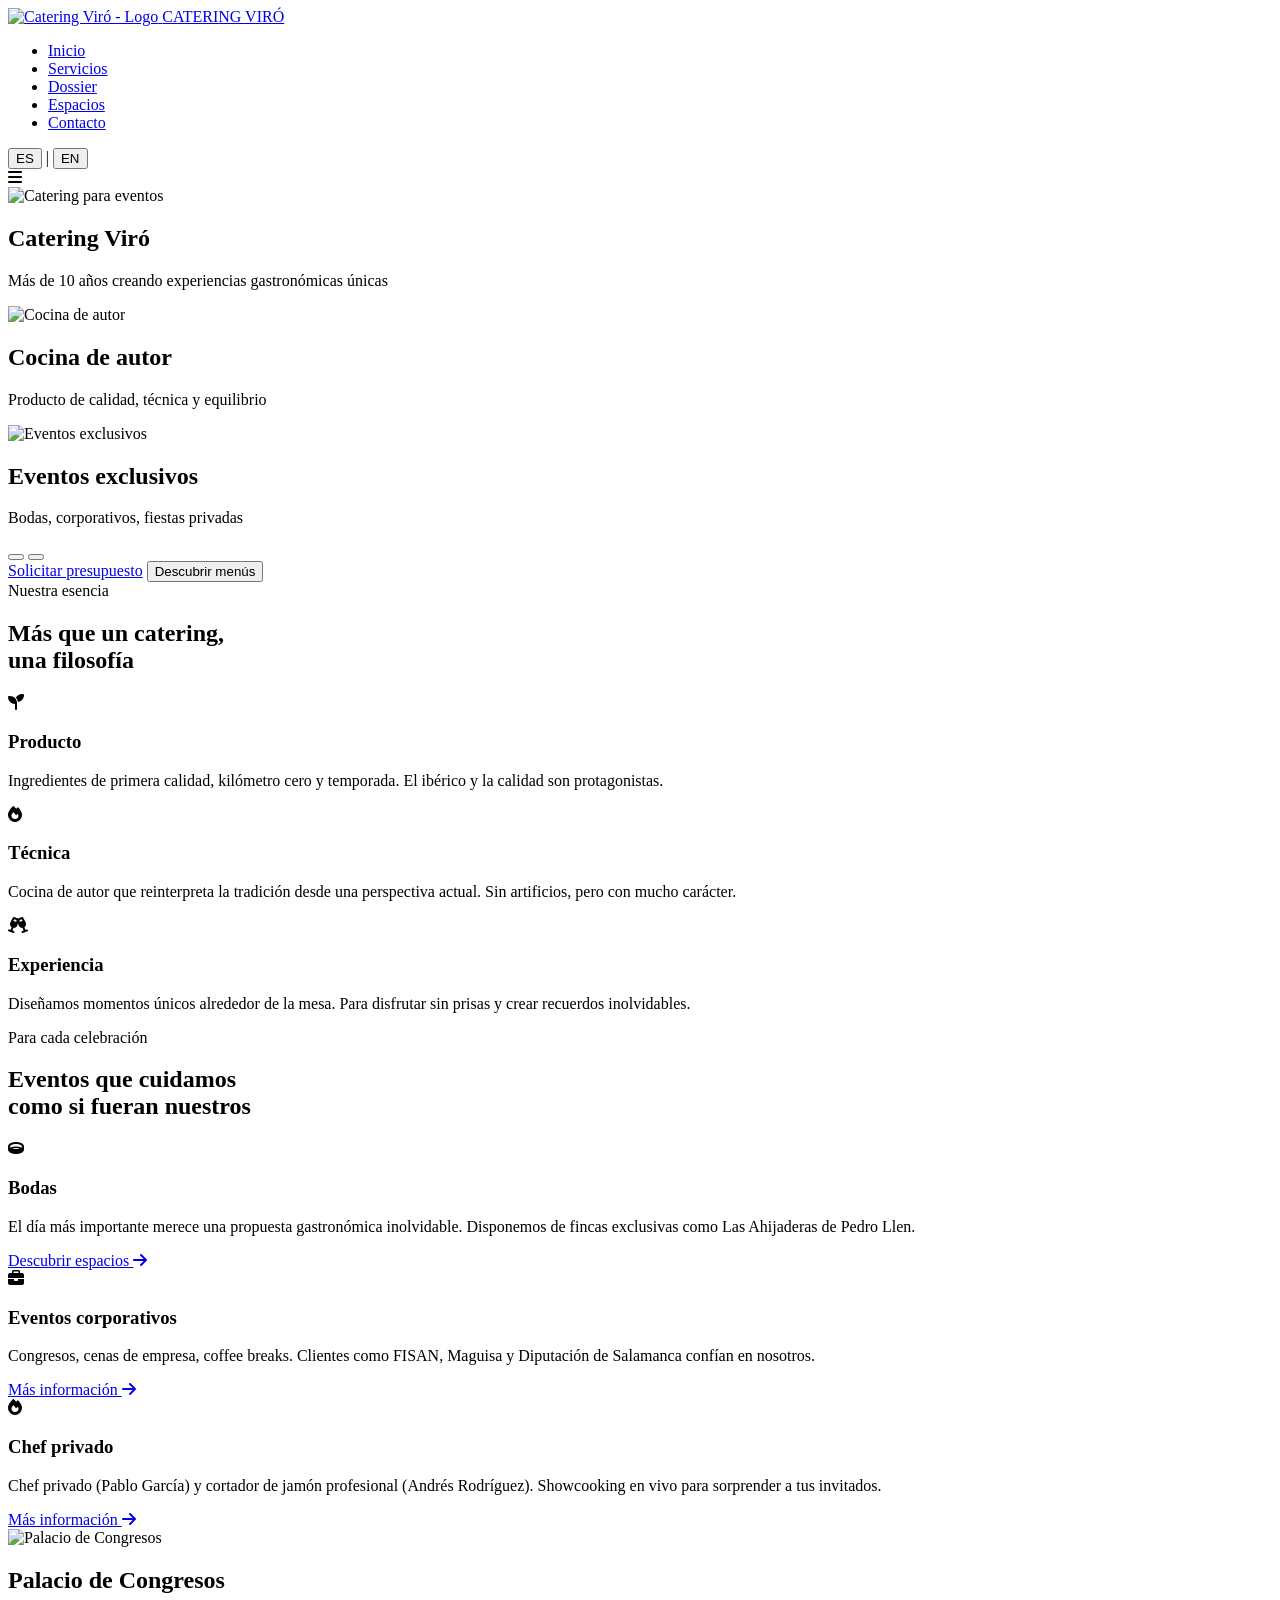
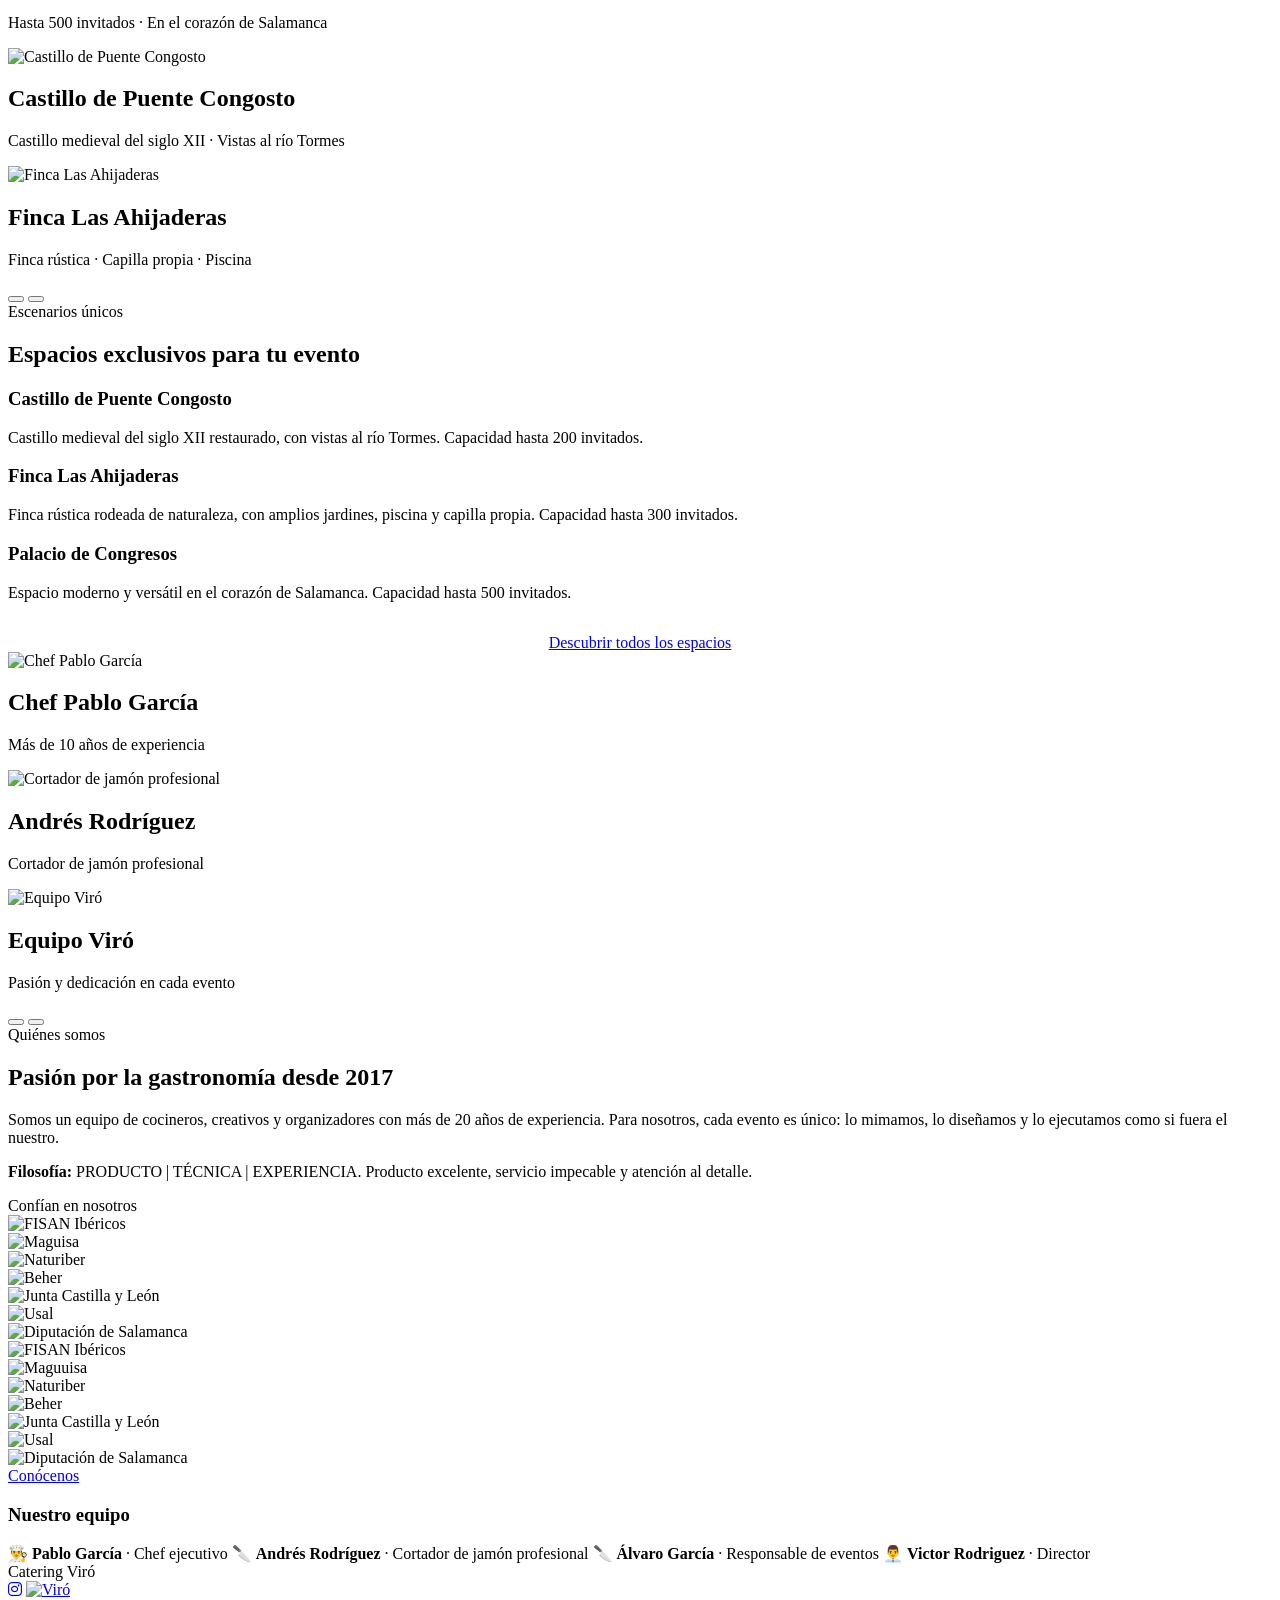
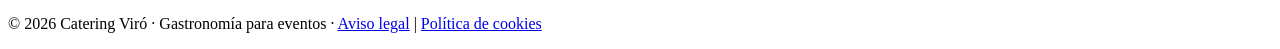
==== index.html @ c828771d "Add files via upload" ====
<!DOCTYPE html>
<html lang="es">

<head>
    <meta charset="UTF-8">
    <meta name="viewport" content="width=device-width, initial-scale=1.0, viewport-fit=cover">
    <title data-i18n="slide1_title">Catering Viró | Gastronomía para eventos exclusivos</title>
    <!-- Google Fonts -->
    <link
        href="https://fonts.googleapis.com/css2?family=Inter:opsz,wght@14..32,300;14..32,400;14..32,500;14..32,600;14..32,700&family=Playfair+Display:ital,wght@0,400;0,500;0,600;1,400&display=swap"
        rel="stylesheet">
    <!-- Font Awesome 6 -->
    <link rel="stylesheet" href="https://cdnjs.cloudflare.com/ajax/libs/font-awesome/6.5.1/css/all.min.css">
    <!-- CSS principal -->
    <link rel="stylesheet" href="css/style.css">
    <link rel="stylesheet" href="css/carrusel.css">
</head>

<body>

    <!-- ========== HEADER ========== -->
    <header>
        <div class="container">
            <nav class="navbar">
                <div class="logo">
                    <a href="index.html">
                        <img src="img/logocatering.png" alt="Catering Viró - Logo">
                        <span class="logo-texto">CATERING VIRÓ</span>
                    </a>
                </div>
                <ul class="nav-links">
                    <li><a href="index.html" data-i18n="nav_inicio">Inicio</a></li>
                    <li><a href="servicios.html" data-i18n="nav_servicios">Servicios</a></li>
                    <li><a href="menu.html" data-i18n="nav_menus">Dossier</a></li>
                    <li><a href="espacios.html" data-i18n="nav_espacios">Espacios</a></li>
                    <li><a href="contacto.html" data-i18n="nav_contacto">Contacto</a></li>
                </ul>
                <div class="language-selector">
                    <button class="lang-btn" data-lang="es">ES</button>
                    <span class="lang-separator">|</span>
                    <button class="lang-btn" data-lang="en">EN</button>
                </div>
                <div class="menu-toggle">
                    <i class="fas fa-bars"></i>
                </div>
            </nav>
        </div>
    </header>

    <!-- ========== CARRUSEL 1: BIENVENIDA / HERO ========== -->
    <section class="hero-carrusel">
        <div class="slider-container">
            <div class="slide active">
                <img src="img/foto_manga_viro.png" alt="Catering para eventos">
                <div class="slide-content">
                    <h2 data-i18n="slide1_title">Catering Viró</h2>
                    <p data-i18n="slide1_desc">Más de 10 años creando experiencias gastronómicas únicas</p>
                </div>
            </div>
            <div class="slide">
                <img src="img/foto_catering8.png" alt="Cocina de autor">
                <div class="slide-content">
                    <h2 data-i18n="slide2_title">Cocina de autor</h2>
                    <p data-i18n="slide2_desc">Producto de calidad, técnica y equilibrio</p>
                </div>
            </div>
            <div class="slide">
                <img src="img/foto_evento22.png" alt="Eventos exclusivos">
                <div class="slide-content">
                    <h2 data-i18n="slide3_title">Eventos exclusivos</h2>
                    <p data-i18n="slide3_desc">Bodas, corporativos, fiestas privadas</p>
                </div>
            </div>
            <button class="slider-btn prev" aria-label="Anterior"></button>
            <button class="slider-btn next" aria-label="Siguiente"></button>
            <div class="slider-dots">
                <span class="dot active"></span>
                <span class="dot"></span>
                <span class="dot"></span>
            </div>
        </div>
    </section>

    <!-- Botones de acción -->
    <div class="hero-buttons-container">
        <div class="container">
            <div class="hero-buttons">
                <a href="contacto.html" class="btn" data-i18n="btn_presupuesto">Solicitar presupuesto</a>
                <button onclick="window.location.href='https://virogastrobar.tucartadigital.com/';"
                    class="btn btn-outline" style="cursor: pointer;" data-i18n="btn_menu">Descubrir menús</button>
            </div>
        </div>
    </div>

    <!-- ========== PROPUESTA DE VALOR ========== -->
    <section class="valores">
        <div class="container">
            <div class="section-subtitle" data-i18n="section_subtitle_esencia">Nuestra esencia</div>
            <h2 data-i18n="filosofia_title">Más que un catering,<br>una filosofía</h2>
            <div class="valores-grid">
                <div class="valor-item">
                    <i class="fas fa-seedling"></i>
                    <h3 data-i18n="valor_producto">Producto</h3>
                    <p data-i18n="valor_producto_desc">Ingredientes de primera calidad, kilómetro cero y temporada. El
                        ibérico y la calidad son protagonistas.</p>
                </div>
                <div class="valor-item">
                    <i class="fas fa-fire"></i>
                    <h3 data-i18n="valor_tecnica">Técnica</h3>
                    <p data-i18n="valor_tecnica_desc">Cocina de autor que reinterpreta la tradición desde una
                        perspectiva actual. Sin artificios, pero con mucho carácter.</p>
                </div>
                <div class="valor-item">
                    <i class="fas fa-glass-cheers"></i>
                    <h3 data-i18n="valor_experiencia">Experiencia</h3>
                    <p data-i18n="valor_experiencia_desc">Diseñamos momentos únicos alrededor de la mesa. Para disfrutar
                        sin prisas y crear recuerdos inolvidables.</p>
                </div>
            </div>
        </div>
    </section>

    <!-- ========== TIPOS DE EVENTOS / SERVICIOS ========== -->
    <section id="servicios" class="eventos">
        <div class="container">
            <div class="section-subtitle" data-i18n="section_subtitle_eventos">Para cada celebración</div>
            <h2 data-i18n="eventos_title">Eventos que cuidamos<br>como si fueran nuestros</h2>
            <div class="eventos-grid">
                <div class="evento-card">
                    <i class="fas fa-ring"></i>
                    <h3 data-i18n="evento_bodas">Bodas</h3>
                    <p data-i18n="evento_bodas_desc">El día más importante merece una propuesta gastronómica
                        inolvidable. Disponemos de fincas exclusivas como Las Ahijaderas de Pedro Llen.</p>
                    <a href="espacios.html" class="card-link" data-i18n="evento_bodas_link">Descubrir espacios <i
                            class="fas fa-arrow-right"></i></a>
                </div>
                <div class="evento-card">
                    <i class="fas fa-briefcase"></i>
                    <h3 data-i18n="evento_corporativo">Eventos corporativos</h3>
                    <p data-i18n="evento_corporativo_desc">Congresos, cenas de empresa, coffee breaks. Clientes como
                        FISAN, Maguisa y Diputación de Salamanca confían en nosotros.</p>
                    <a href="servicios.html" class="card-link" data-i18n="evento_corporativo_link">Más información <i
                            class="fas fa-arrow-right"></i></a>
                </div>
                <div class="evento-card">
                    <i class="fas fa-fire"></i>
                    <h3 data-i18n="evento_chef">Chef privado</h3>
                    <p data-i18n="evento_chef_desc">Chef privado (Pablo García) y cortador de jamón profesional (Andrés
                        Rodríguez). Showcooking en vivo para sorprender a tus invitados.</p>
                    <a href="servicios.html" class="card-link" data-i18n="evento_chef_link">Más información <i
                            class="fas fa-arrow-right"></i></a>
                </div>
            </div>
        </div>
    </section>

    <!-- ========== CARRUSEL 3: ESPACIOS EXCLUSIVOS ========== -->
    <section class="hero-carrusel">
        <div class="slider-container">
            <div class="slide active">
                <img src="img/palacio_de_congresos.png" alt="Palacio de Congresos">
                <div class="slide-content">
                    <h2 data-i18n="espacio_palacio_card">Palacio de Congresos</h2>
                    <p data-i18n="espacio_palacio_card_desc">Hasta 500 invitados · En el corazón de Salamanca</p>
                </div>
            </div>
            <div class="slide">
                <img src="img/Puente-Congosto-18.png" alt="Castillo de Puente Congosto">
                <div class="slide-content">
                    <h2 data-i18n="espacio_castillo_card">Castillo de Puente Congosto</h2>
                    <p data-i18n="espacio_castillo_card_desc">Castillo medieval del siglo XII · Vistas al río Tormes</p>
                </div>
            </div>
            <div class="slide">
                <img src="img/vista-de-la-finca-las-ahijaderas.png" alt="Finca Las Ahijaderas">
                <div class="slide-content">
                    <h2 data-i18n="espacio_finca_card">Finca Las Ahijaderas</h2>
                    <p data-i18n="espacio_finca_card_desc">Finca rústica · Capilla propia · Piscina</p>
                </div>
            </div>
            <button class="slider-btn prev" aria-label="Anterior"></button>
            <button class="slider-btn next" aria-label="Siguiente"></button>
            <div class="slider-dots">
                <span class="dot active"></span>
                <span class="dot"></span>
                <span class="dot"></span>
            </div>
        </div>
    </section>

    <!-- ========== ESPACIOS ========== -->
    <section id="espacios" class="espacios">
        <div class="container">
            <div class="section-subtitle" data-i18n="espacios_subtitle">Escenarios únicos</div>
            <h2 data-i18n="espacios_title">Espacios exclusivos para tu evento</h2>
            <div class="espacios-grid">
                <div class="espacio-item">
                    <div class="espacio-placeholder"></div>
                    <h3 data-i18n="espacio_castillo_card">Castillo de Puente Congosto</h3>
                    <p data-i18n="espacio_castillo_card_desc">Castillo medieval del siglo XII restaurado, con vistas al
                        río Tormes. Capacidad hasta 200 invitados.</p>
                </div>
                <div class="espacio-item">
                    <div class="espacio-placeholder"></div>
                    <h3 data-i18n="espacio_finca_card">Finca Las Ahijaderas</h3>
                    <p data-i18n="espacio_finca_card_desc">Finca rústica rodeada de naturaleza, con amplios jardines,
                        piscina y capilla propia. Capacidad hasta 300 invitados.</p>
                </div>
                <div class="espacio-item">
                    <div class="espacio-placeholder"></div>
                    <h3 data-i18n="espacio_palacio_card">Palacio de Congresos</h3>
                    <p data-i18n="espacio_palacio_card_desc">Espacio moderno y versátil en el corazón de Salamanca.
                        Capacidad hasta 500 invitados.</p>
                </div>
            </div>
            <div style="text-align: center; margin-top: 2rem;">
                <a href="espacios.html" class="btn" data-i18n="btn_descubrir_espacios">Descubrir todos los espacios</a>
            </div>
        </div>
    </section>

    <!-- ========== CARRUSEL 4: EQUIPO Y SERVICIOS ========== -->
    <section class="hero-carrusel">
        <div class="slider-container">
            <div class="slide active">
                <img src="img/foto_catering16.png" alt="Chef Pablo García">
                <div class="slide-content">
                    <h2 data-i18n="equipo_chef">Chef Pablo García</h2>
                    <p data-i18n="equipo_chef_desc">Más de 10 años de experiencia</p>
                </div>
            </div>
            <div class="slide">
                <img src="img/foto_todo_personal.png" alt="Cortador de jamón profesional">
                <div class="slide-content">
                    <h2 data-i18n="equipo_andres">Andrés Rodríguez</h2>
                    <p data-i18n="equipo_andres_desc">Cortador de jamón profesional</p>
                </div>
            </div>
            <div class="slide">
                <img src="img/foto_personal18.png" alt="Equipo Viró">
                <div class="slide-content">
                    <h2 data-i18n="equipo_viro">Equipo Viró</h2>
                    <p data-i18n="equipo_viro_desc">Pasión y dedicación en cada evento</p>
                </div>
            </div>
            <button class="slider-btn prev" aria-label="Anterior"></button>
            <button class="slider-btn next" aria-label="Siguiente"></button>
            <div class="slider-dots">
                <span class="dot active"></span>
                <span class="dot"></span>
                <span class="dot"></span>
            </div>
        </div>
    </section>

    <!-- ========== SOBRE NOSOTROS ========== -->
    <section id="nosotros" class="nosotros">
        <div class="container">
            <div class="nosotros-grid">
                <div class="nosotros-texto">
                    <div class="section-subtitle" data-i18n="nosotros_subtitle">Quiénes somos</div>
                    <h2 data-i18n="nosotros_title">Pasión por la gastronomía desde 2017</h2>
                    <p data-i18n="nosotros_texto">Somos un equipo de cocineros, creativos y organizadores con más de 20
                        años de experiencia. Para nosotros, cada evento es único: lo mimamos, lo diseñamos y lo
                        ejecutamos como si fuera el nuestro.</p>
                    <p data-i18n="nosotros_filosofia"><strong>Filosofía:</strong> PRODUCTO | TÉCNICA | EXPERIENCIA.
                        Producto excelente, servicio impecable y atención al detalle.</p>
                    <!-- ========== BANNER DE CLIENTES (LOGO MÓVIL) ========== -->
                    <div class="clientes-banner">
                        <div class="container">
                            <div class="section-subtitle" data-i18n="clientes_banner_title">Confían en nosotros</div>
                            <div class="logo-slider">
                                <div class="logo-track">
                                    <div class="logo-item">
                                        <img src="img/fisan.png" alt="FISAN Ibéricos">
                                    </div>
                                    <div class="logo-item">
                                        <img src="img/descarga.png" alt="Maguisa">
                                    </div>
                                    <div class="logo-item">
                                        <img src="img/naturiber.png" alt="Naturiber">
                                    </div>
                                    <div class="logo-item">
                                        <img src="img/beher.png" alt="Beher">
                                    </div>
                                    <div class="logo-item">
                                        <img src="img/junta_castilla_leon.png" alt="Junta Castilla y León">
                                    </div>
                                    <div class="logo-item">
                                        <img src="img/usal.png" alt="Usal">
                                    </div>
                                    <div class="logo-item">
                                        <img src="img/diputacion.png" alt="Diputación de Salamanca">
                                    </div>
                                    <!-- Duplicamos los logos para efecto infinito -->
                                    <div class="logo-item">
                                        <img src="img/fisan.png" alt="FISAN Ibéricos">
                                    </div>
                                    <div class="logo-item">
                                        <img src="img/descarga.png" alt="Maguuisa">
                                    </div>
                                    <div class="logo-item">
                                        <img src="img/naturiber.png" alt="Naturiber">
                                    </div>
                                    <div class="logo-item">
                                        <img src="img/beher.png" alt="Beher">
                                    </div>
                                    <div class="logo-item">
                                        <img src="img/junta_castilla_leon.png" alt="Junta Castilla y León">
                                    </div>
                                    <div class="logo-item">
                                        <img src="img/usal.png" alt="Usal">
                                    </div>
                                    <div class="logo-item">
                                        <img src="img/diputacion.png" alt="Diputación de Salamanca">
                                    </div>
                                </div>
                            </div>
                        </div>
                    </div>
                    <a href="contacto.html" class="btn" data-i18n="btn_conocenos">Conócenos</a>
                </div>
                <div class="nosotros-equipo">
                    <h3 data-i18n="equipo_titulo">Nuestro equipo</h3>
                    <div class="equipo-mini">
                        <span data-i18n="equipo_pablo">👨‍🍳 <strong>Pablo García</strong> · Chef ejecutivo</span>
                        <span data-i18n="equipo_andres_nombre">🔪 <strong>Andrés Rodríguez</strong> · Cortador de jamón
                            profesional</span>
                        <span data-i18n="equipo_alvaro">🔪 <strong>Álvaro García</strong> · Responsable de
                            eventos</span>
                        <span data-i18n="equipo_victor">👨‍💼 <strong>Victor Rodriguez</strong> · Director</span>
                    </div>
                </div>
            </div>
        </div>
    </section>

    <!-- ========== FOOTER ========== -->
    <footer>
        <div class="container">
            <div class="footer-content">
                <div class="footer-logo">Catering Viró</div>
                <div class="footer-social">
                    <a href="https://www.instagram.com/virogastrobar/" target="_blank" rel="noopener noreferrer"><i
                            class="fab fa-instagram"></i></a>
                    <a href="https://virogastrobar.com/" target="_blank" rel="noopener noreferrer">
                        <img src="img/logocatering.png" alt="Viró" class="social-svg">
                    </a>
                </div>
                <p class="footer-copy">© 2026 Catering Viró · <span data-i18n="footer_copy">Gastronomía para
                        eventos</span> · <a href="aviso-legal.html" data-i18n="aviso_legal">Aviso legal</a> | <a
                        href="cookies.html" data-i18n="cookies">Política de cookies</a></p>
            </div>
        </div>
    </footer>

    <!-- JavaScript -->
    <script>
        const menuToggle = document.querySelector('.menu-toggle');
        const navLinks = document.querySelector('.nav-links');
        if (menuToggle) {
            menuToggle.addEventListener('click', () => {
                navLinks.classList.toggle('active');
            });
        }
    </script>
    <script src="js/carrusel.js"></script>
    <script src="js/cookies.js"></script>
    <script src="js/translations.js"></script>
</body>
<!-- BANNER DE COOKIES -->
<div id="cookieBanner" class="cookie-banner" style="display: none;">
    <div class="cookie-banner-content">
        <p><span data-i18n="cookie_banner_text">🍪 Usamos cookies propias y de terceros para mejorar tu experiencia.
                Puedes aceptar, rechazar o configurar tu preferencia.</span>
            <a href="cookies.html" data-i18n="cookie_mas_info">Más información</a>.
        </p>
        <div class="cookie-buttons">
            <button id="acceptCookiesBtn" class="btn-cookie accept" data-i18n="cookie_aceptar">Aceptar todas</button>
            <button id="rejectCookiesBtn" class="btn-cookie reject" data-i18n="cookie_rechazar">Rechazar</button>
            <button id="configCookiesBtn" class="btn-cookie config" data-i18n="cookie_configurar">Configurar</button>
        </div>
    </div>
</div>

<!-- PANEL DE CONFIGURACIÓN (Inicialmente oculto) -->
<div id="cookieSettings" class="cookie-settings" style="display: none;">
    <div class="cookie-settings-content">
        <h3 data-i18n="cookie_settings_title">Configuración de Cookies</h3>
        <p data-i18n="cookie_settings_text">Puedes activar o desactivar las categorías de cookies según tu preferencia.
        </p>

        <div class="cookie-category">
            <label>
                <input type="checkbox" id="necessaryCookies" disabled checked>
                <strong data-i18n="cookie_necessary">Cookies Necesarias</strong> (Siempre activas)
            </label>
            <p data-i18n="cookie_necessary_desc">Necesarias para el funcionamiento básico de la web.</p>
        </div>

        <div class="cookie-category">
            <label>
                <input type="checkbox" id="functionalCookies">
                <strong data-i18n="cookie_functional">Cookies Funcionales</strong>
            </label>
            <p data-i18n="cookie_functional_desc">Permiten recordar tus preferencias para una mejor experiencia (idioma,
                región).</p>
        </div>

        <div class="cookie-category">
            <label>
                <input type="checkbox" id="analyticsCookies">
                <strong data-i18n="cookie_analytics">Cookies de Análisis</strong>
            </label>
            <p data-i18n="cookie_analytics_desc">Nos ayudan a medir y mejorar el rendimiento de nuestra web (Google
                Analytics).</p>
        </div>

        <div class="cookie-buttons">
            <button id="savePreferencesBtn" class="btn-cookie accept" data-i18n="cookie_guardar">Guardar
                preferencias</button>
            <button id="closeSettingsBtn" class="btn-cookie reject" data-i18n="cookie_cerrar">Cerrar</button>
        </div>
    </div>
</div>

</html>
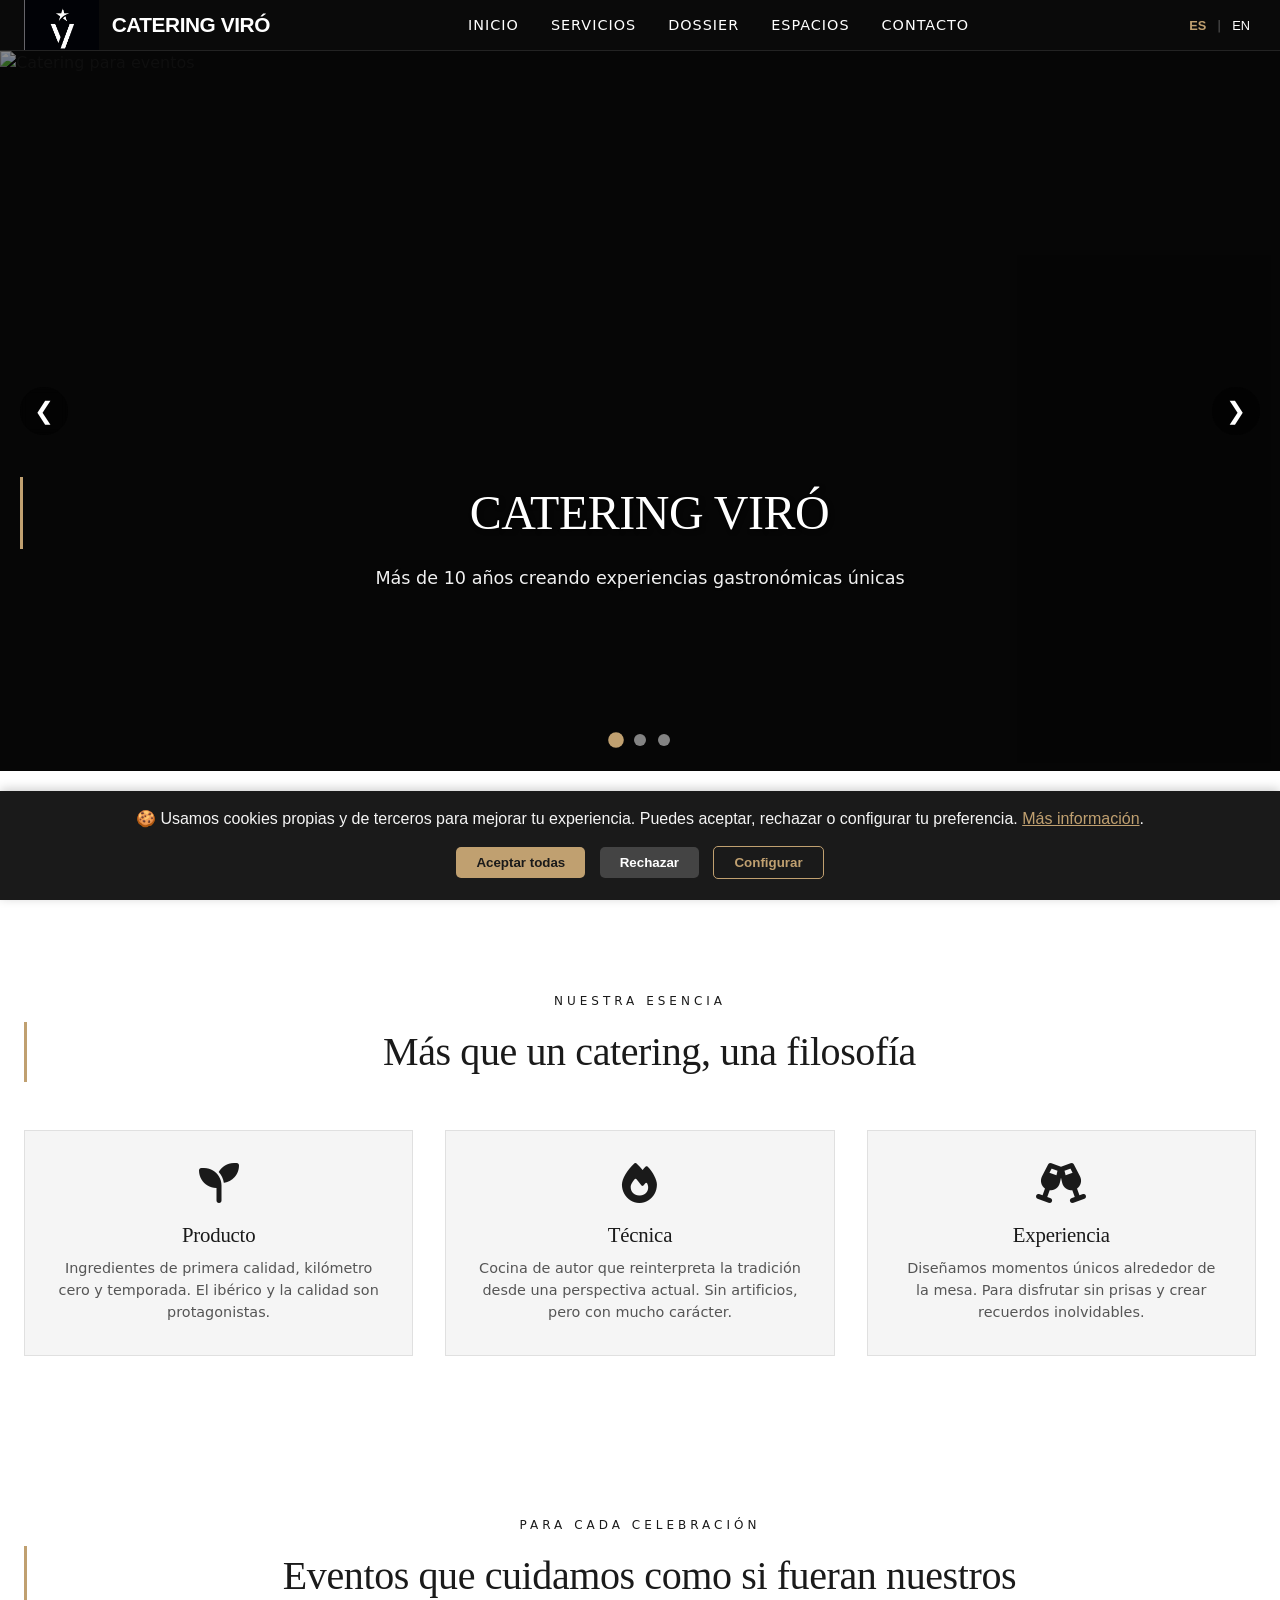
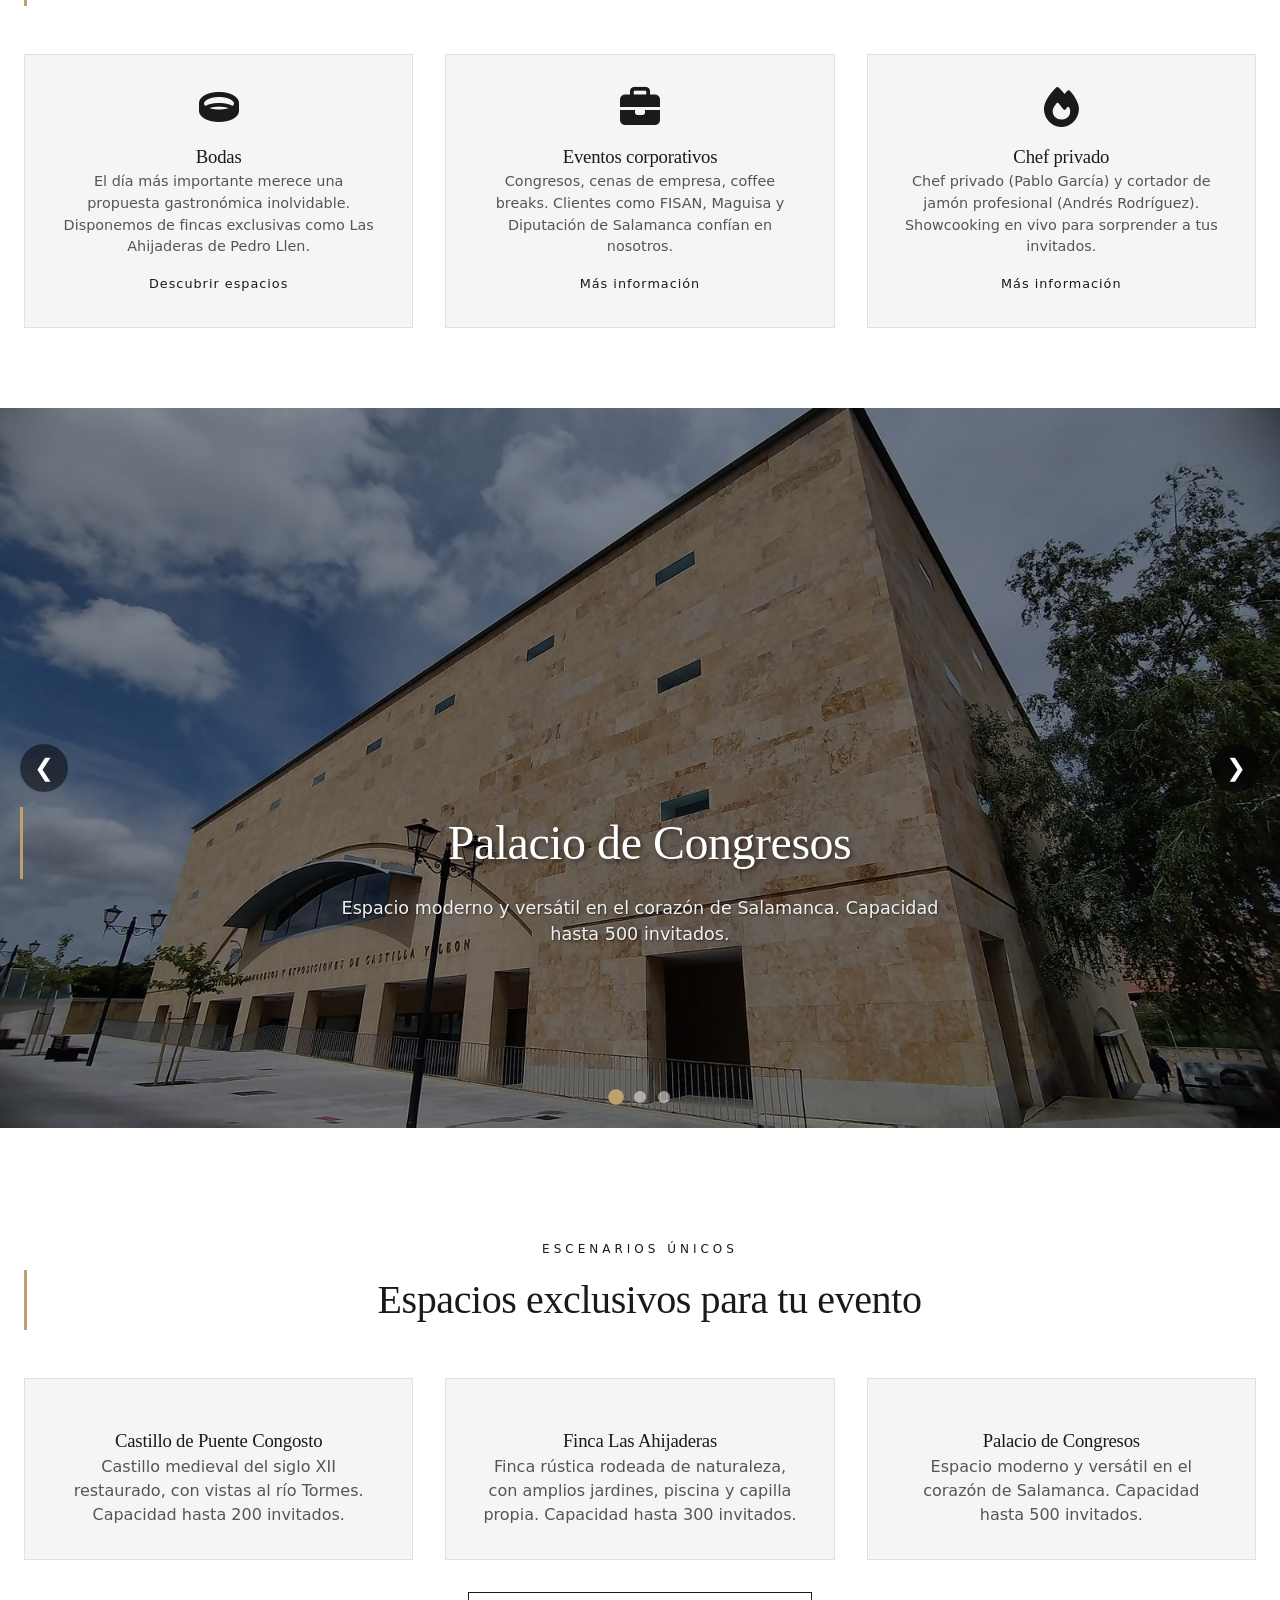
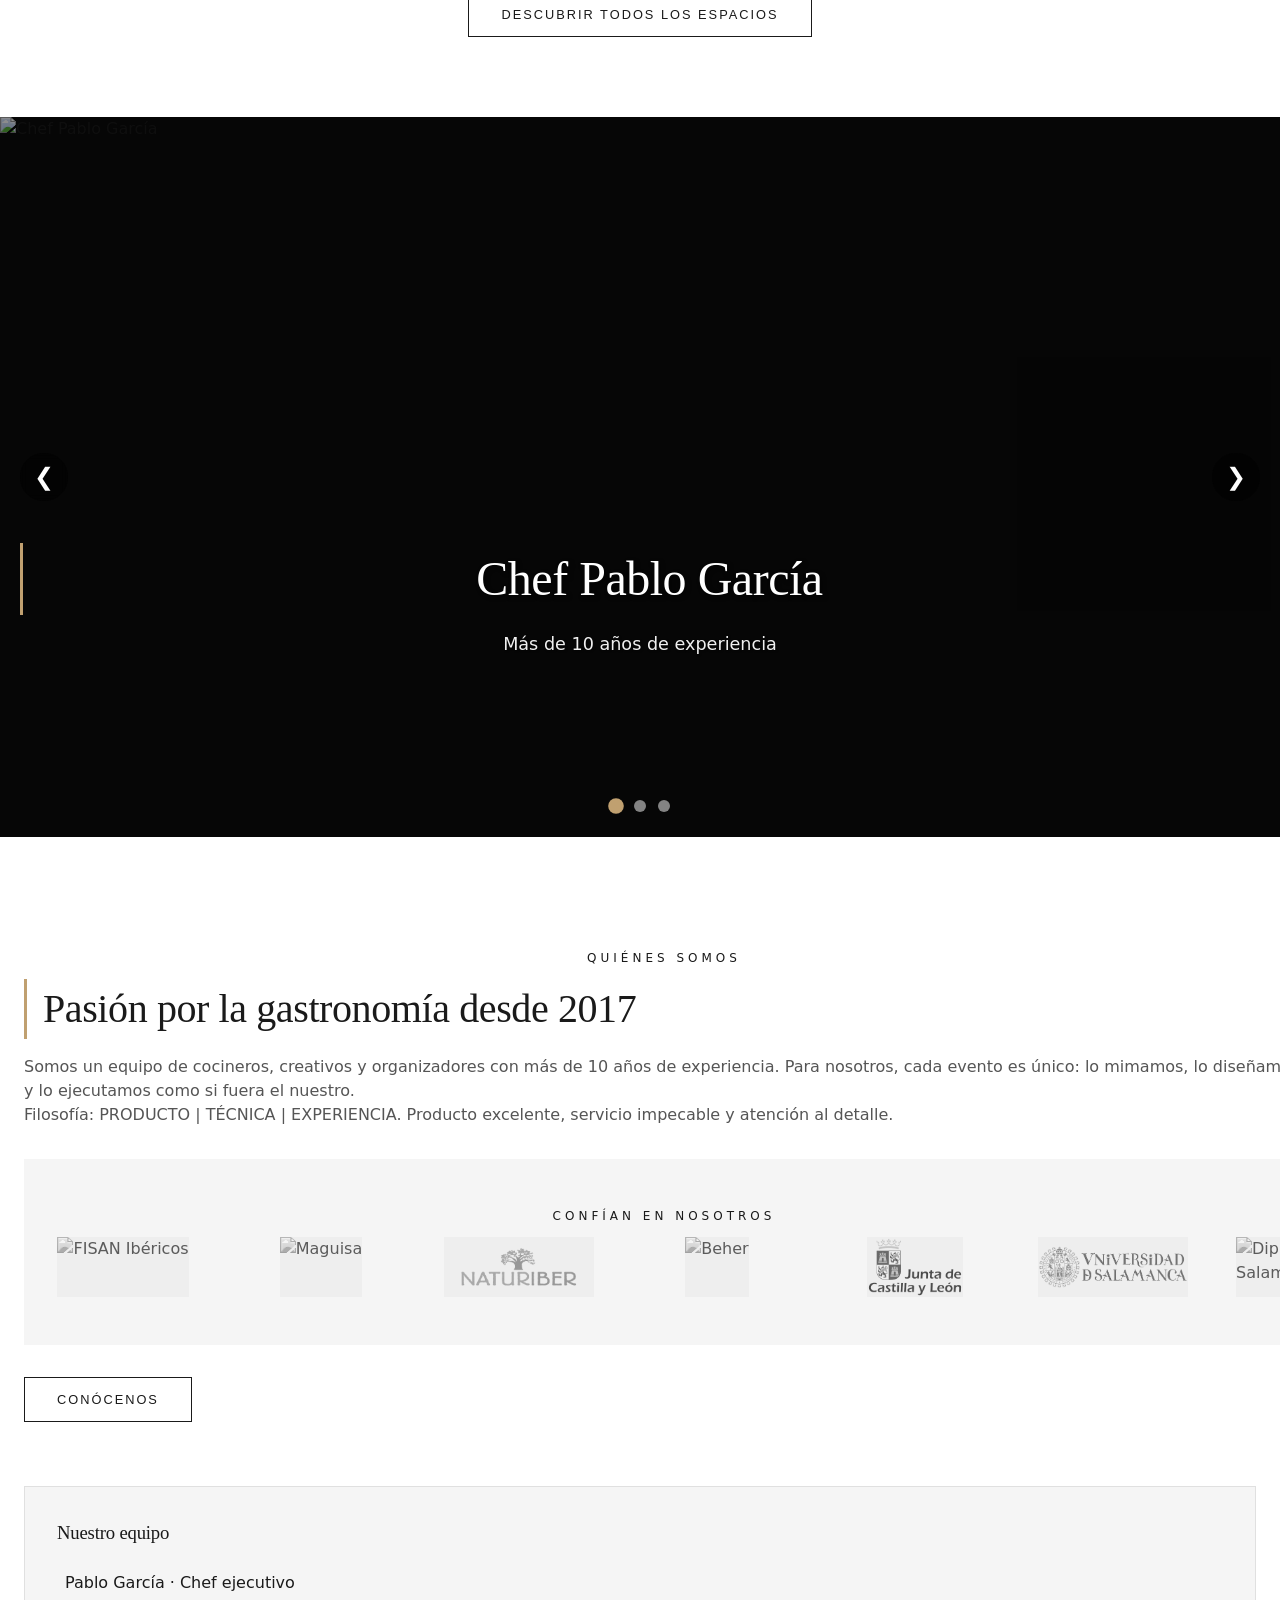
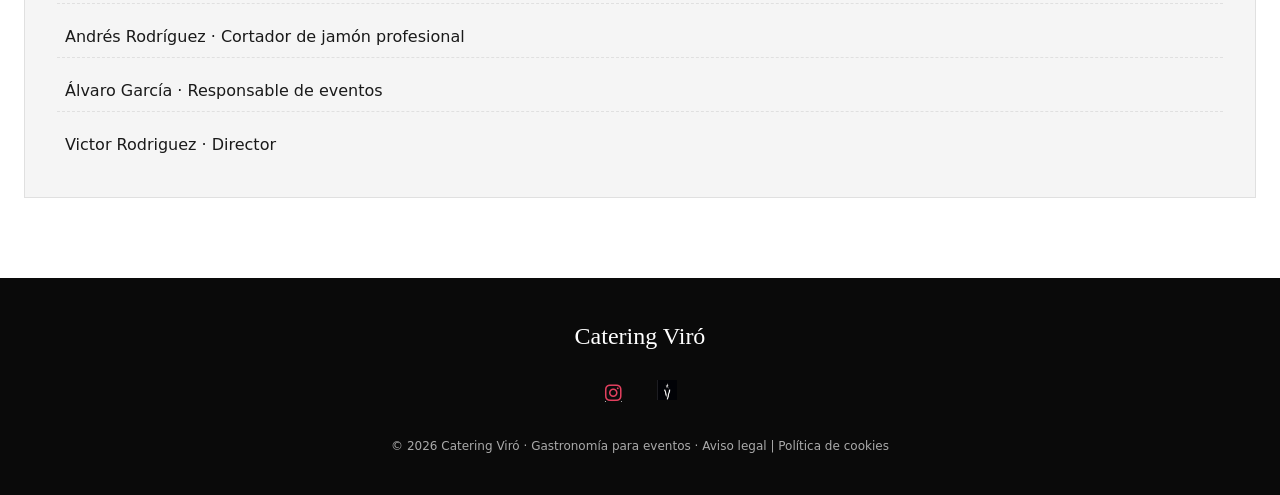
==== commit a811bf52: "Add files via upload" ====
--- a/index.html
+++ b/index.html
@@ -24,7 +24,7 @@
             <nav class="navbar">
                 <div class="logo">
                     <a href="index.html">
-                        <img src="img/logocatering.png" alt="Catering Viró - Logo">
+                        <img src="logocatering.png" alt="Catering Viró - Logo">
                         <span class="logo-texto">CATERING VIRÓ</span>
                     </a>
                 </div>
@@ -51,21 +51,21 @@
     <section class="hero-carrusel">
         <div class="slider-container">
             <div class="slide active">
-                <img src="img/foto_manga_viro.png" alt="Catering para eventos">
+                <img src="foto_manga_viro.png" alt="Catering para eventos">
                 <div class="slide-content">
                     <h2 data-i18n="slide1_title">Catering Viró</h2>
                     <p data-i18n="slide1_desc">Más de 10 años creando experiencias gastronómicas únicas</p>
                 </div>
             </div>
             <div class="slide">
-                <img src="img/foto_catering8.png" alt="Cocina de autor">
+                <img src="foto_catering8.png" alt="Cocina de autor">
                 <div class="slide-content">
                     <h2 data-i18n="slide2_title">Cocina de autor</h2>
                     <p data-i18n="slide2_desc">Producto de calidad, técnica y equilibrio</p>
                 </div>
             </div>
             <div class="slide">
-                <img src="img/foto_evento22.png" alt="Eventos exclusivos">
+                <img src="foto_evento22.png" alt="Eventos exclusivos">
                 <div class="slide-content">
                     <h2 data-i18n="slide3_title">Eventos exclusivos</h2>
                     <p data-i18n="slide3_desc">Bodas, corporativos, fiestas privadas</p>
@@ -158,21 +158,21 @@
     <section class="hero-carrusel">
         <div class="slider-container">
             <div class="slide active">
-                <img src="img/palacio_de_congresos.png" alt="Palacio de Congresos">
+                <img src="palacio_de_congresos.png" alt="Palacio de Congresos">
                 <div class="slide-content">
                     <h2 data-i18n="espacio_palacio_card">Palacio de Congresos</h2>
                     <p data-i18n="espacio_palacio_card_desc">Hasta 500 invitados · En el corazón de Salamanca</p>
                 </div>
             </div>
             <div class="slide">
-                <img src="img/Puente-Congosto-18.png" alt="Castillo de Puente Congosto">
+                <img src="Puente-Congosto-18.png" alt="Castillo de Puente Congosto">
                 <div class="slide-content">
                     <h2 data-i18n="espacio_castillo_card">Castillo de Puente Congosto</h2>
                     <p data-i18n="espacio_castillo_card_desc">Castillo medieval del siglo XII · Vistas al río Tormes</p>
                 </div>
             </div>
             <div class="slide">
-                <img src="img/vista-de-la-finca-las-ahijaderas.png" alt="Finca Las Ahijaderas">
+                <img src="vista-de-la-finca-las-ahijaderas.png" alt="Finca Las Ahijaderas">
                 <div class="slide-content">
                     <h2 data-i18n="espacio_finca_card">Finca Las Ahijaderas</h2>
                     <p data-i18n="espacio_finca_card_desc">Finca rústica · Capilla propia · Piscina</p>
@@ -223,21 +223,21 @@
     <section class="hero-carrusel">
         <div class="slider-container">
             <div class="slide active">
-                <img src="img/foto_catering16.png" alt="Chef Pablo García">
+                <img src="foto_catering16.png" alt="Chef Pablo García">
                 <div class="slide-content">
                     <h2 data-i18n="equipo_chef">Chef Pablo García</h2>
                     <p data-i18n="equipo_chef_desc">Más de 10 años de experiencia</p>
                 </div>
             </div>
             <div class="slide">
-                <img src="img/foto_todo_personal.png" alt="Cortador de jamón profesional">
+                <img src="foto_todo_personal.png" alt="Cortador de jamón profesional">
                 <div class="slide-content">
                     <h2 data-i18n="equipo_andres">Andrés Rodríguez</h2>
                     <p data-i18n="equipo_andres_desc">Cortador de jamón profesional</p>
                 </div>
             </div>
             <div class="slide">
-                <img src="img/foto_personal18.png" alt="Equipo Viró">
+                <img src="foto_personal18.png" alt="Equipo Viró">
                 <div class="slide-content">
                     <h2 data-i18n="equipo_viro">Equipo Viró</h2>
                     <p data-i18n="equipo_viro_desc">Pasión y dedicación en cada evento</p>
@@ -272,47 +272,47 @@
                             <div class="logo-slider">
                                 <div class="logo-track">
                                     <div class="logo-item">
-                                        <img src="img/fisan.png" alt="FISAN Ibéricos">
-                                    </div>
-                                    <div class="logo-item">
-                                        <img src="img/descarga.png" alt="Maguisa">
-                                    </div>
-                                    <div class="logo-item">
-                                        <img src="img/naturiber.png" alt="Naturiber">
-                                    </div>
-                                    <div class="logo-item">
-                                        <img src="img/beher.png" alt="Beher">
-                                    </div>
-                                    <div class="logo-item">
-                                        <img src="img/junta_castilla_leon.png" alt="Junta Castilla y León">
-                                    </div>
-                                    <div class="logo-item">
-                                        <img src="img/usal.png" alt="Usal">
-                                    </div>
-                                    <div class="logo-item">
-                                        <img src="img/diputacion.png" alt="Diputación de Salamanca">
+                                        <img src="fisan.png" alt="FISAN Ibéricos">
+                                    </div>
+                                    <div class="logo-item">
+                                        <img src="descarga.png" alt="Maguisa">
+                                    </div>
+                                    <div class="logo-item">
+                                        <img src="naturiber.png" alt="Naturiber">
+                                    </div>
+                                    <div class="logo-item">
+                                        <img src="beher.png" alt="Beher">
+                                    </div>
+                                    <div class="logo-item">
+                                        <img src="junta_castilla_leon.png" alt="Junta Castilla y León">
+                                    </div>
+                                    <div class="logo-item">
+                                        <img src="usal.png" alt="Usal">
+                                    </div>
+                                    <div class="logo-item">
+                                        <img src="diputacion.png" alt="Diputación de Salamanca">
                                     </div>
                                     <!-- Duplicamos los logos para efecto infinito -->
                                     <div class="logo-item">
-                                        <img src="img/fisan.png" alt="FISAN Ibéricos">
-                                    </div>
-                                    <div class="logo-item">
-                                        <img src="img/descarga.png" alt="Maguuisa">
-                                    </div>
-                                    <div class="logo-item">
-                                        <img src="img/naturiber.png" alt="Naturiber">
-                                    </div>
-                                    <div class="logo-item">
-                                        <img src="img/beher.png" alt="Beher">
-                                    </div>
-                                    <div class="logo-item">
-                                        <img src="img/junta_castilla_leon.png" alt="Junta Castilla y León">
-                                    </div>
-                                    <div class="logo-item">
-                                        <img src="img/usal.png" alt="Usal">
-                                    </div>
-                                    <div class="logo-item">
-                                        <img src="img/diputacion.png" alt="Diputación de Salamanca">
+                                        <img src="fisan.png" alt="FISAN Ibéricos">
+                                    </div>
+                                    <div class="logo-item">
+                                        <img src="descarga.png" alt="Maguuisa">
+                                    </div>
+                                    <div class="logo-item">
+                                        <img src="naturiber.png" alt="Naturiber">
+                                    </div>
+                                    <div class="logo-item">
+                                        <img src="beher.png" alt="Beher">
+                                    </div>
+                                    <div class="logo-item">
+                                        <img src="junta_castilla_leon.png" alt="Junta Castilla y León">
+                                    </div>
+                                    <div class="logo-item">
+                                        <img src="usal.png" alt="Usal">
+                                    </div>
+                                    <div class="logo-item">
+                                        <img src="diputacion.png" alt="Diputación de Salamanca">
                                     </div>
                                 </div>
                             </div>
@@ -344,7 +344,7 @@
                     <a href="https://www.instagram.com/virogastrobar/" target="_blank" rel="noopener noreferrer"><i
                             class="fab fa-instagram"></i></a>
                     <a href="https://virogastrobar.com/" target="_blank" rel="noopener noreferrer">
-                        <img src="img/logocatering.png" alt="Viró" class="social-svg">
+                        <img src="logocatering.png" alt="Viró" class="social-svg">
                     </a>
                 </div>
                 <p class="footer-copy">© 2026 Catering Viró · <span data-i18n="footer_copy">Gastronomía para
--- a/css/style.css
+++ b/css/style.css
@@ -0,0 +1,1413 @@
+/* ========== RESET Y BASE ========== */
+* {
+    margin: 0;
+    padding: 0;
+    box-sizing: border-box;
+}
+
+body {
+    background-color: #ffffff;
+    font-family: 'Inter', system-ui, -apple-system, 'Segoe UI', Roboto, Helvetica, sans-serif;
+    color: #1a1a1a;
+    line-height: 1.5;
+    scroll-behavior: smooth;
+}
+
+.container {
+    max-width: 1280px;
+    margin: 0 auto;
+    padding: 0 24px;
+}
+
+/* Tipografía títulos */
+h1,
+h2,
+h3,
+.logo,
+.hero-title {
+    font-family: 'Playfair Display', serif;
+    font-weight: 500;
+    letter-spacing: -0.01em;
+}
+
+h1 {
+    font-size: 3rem;
+    font-weight: 600;
+    color: #1a1a1a;
+    letter-spacing: -0.02em;
+}
+
+h2 {
+    font-size: 2.5rem;
+    margin-bottom: 1rem;
+    color: #1a1a1a;
+    border-left: 3px solid #c0a070;
+    padding-left: 1rem;
+}
+
+h3 {
+    color: #1a1a1a;
+    font-weight: 500;
+}
+
+.section-subtitle {
+    text-align: center;
+    color: #1a1a1a;
+    text-transform: uppercase;
+    font-size: 0.75rem;
+    letter-spacing: 4px;
+    margin-bottom: 0.75rem;
+}
+
+/* ========== BOTONES ========== */
+.btn {
+    display: inline-block;
+    background: transparent;
+    border: 1.5px solid #1a1a1a;
+    color: #1a1a1a;
+    padding: 12px 32px;
+    border-radius: 0;
+    text-decoration: none;
+    font-weight: 500;
+    font-size: 0.8rem;
+    text-transform: uppercase;
+    letter-spacing: 2px;
+    transition: all 0.3s ease;
+    cursor: pointer;
+    font-family: 'Inter', sans-serif;
+}
+
+.btn-outline {
+    background: transparent;
+    border: 1.5px solid #1a1a1a;
+    color: #1a1a1a;
+}
+
+.btn-outline:hover {
+    background: #1a1a1a;
+    color: #ffffff;
+}
+
+/* ========== HEADER NEGRO ========== */
+header {
+    background-color: #0a0a0a;
+    border-bottom: 1px solid rgba(255, 255, 255, 0.1);
+    position: sticky;
+    top: 0;
+    z-index: 100;
+}
+
+.navbar {
+    display: flex;
+    justify-content: space-between;
+    align-items: center;
+    flex-wrap: wrap;
+}
+
+.logo {
+    font-size: 1.6rem;
+    font-weight: 600;
+    color: #ffffff;
+    letter-spacing: -0.02em;
+    text-decoration: none;
+}
+
+.logo:hover {
+    color: #c0a070;
+}
+
+.nav-links {
+    display: flex;
+    gap: 2rem;
+    list-style: none;
+}
+
+.nav-links a {
+    text-decoration: none;
+    color: #ffffff;
+    font-weight: 400;
+    font-size: 0.9rem;
+    text-transform: uppercase;
+    letter-spacing: 1px;
+    transition: color 0.3s;
+}
+
+.nav-links a:hover {
+    color: #c0a070;
+}
+
+.menu-toggle {
+    display: none;
+    font-size: 1.5rem;
+    cursor: pointer;
+    color: #ffffff;
+}
+
+/* Menú móvil */
+@media (max-width: 768px) {
+    .menu-toggle {
+        display: block;
+    }
+
+    .nav-links {
+        display: none;
+        width: 100%;
+        flex-direction: column;
+        text-align: center;
+        gap: 1rem;
+        padding: 1.5rem 0;
+        background-color: #0a0a0a;
+    }
+
+    .nav-links.active {
+        display: flex;
+    }
+}
+
+/* ========== LOGO CON IMAGEN ========== */
+.logo {
+    display: flex;
+    align-items: center;
+}
+
+.logo a {
+    display: flex;
+    align-items: center;
+    text-decoration: none;
+}
+
+.logo img {
+    height: 50px;
+    width: auto;
+    max-width: 100%;
+    transition: opacity 0.3s ease;
+}
+
+.logo img:hover {
+    opacity: 0.8;
+}
+
+.logo-texto {
+    font-size: 1.3rem;
+    font-weight: 700;
+    font-style: normal;
+    color: #ffffff;
+    margin-left: 0.8rem;
+    font-family: 'Montserrat', sans-serif;
+    letter-spacing: -0.02em;
+    text-transform: uppercase;
+}
+
+@media (max-width: 768px) {
+    .logo img {
+        height: 40px;
+    }
+
+    .logo-texto {
+        font-size: 1rem;
+    }
+}
+
+/* ========== HERO ========== */
+.hero {
+    background: #f5f5f5;
+    padding: 100px 0;
+    text-align: center;
+}
+
+.hero-tag {
+    display: inline-block;
+    color: #c0a070;
+    font-size: 0.7rem;
+    letter-spacing: 3px;
+    text-transform: uppercase;
+    margin-bottom: 1.5rem;
+}
+
+.hero-title {
+    font-size: 3.5rem;
+    line-height: 1.2;
+    margin-bottom: 1rem;
+    color: #1a1a1a;
+    font-weight: 500;
+}
+
+.hero-desc {
+    max-width: 600px;
+    margin: 0 auto 2rem;
+    color: #555555;
+    font-size: 1rem;
+    font-weight: 300;
+}
+
+.hero-buttons {
+    display: flex;
+    gap: 1rem;
+    justify-content: center;
+    flex-wrap: wrap;
+}
+
+/* ========== GALERÍA DE FOTOS ========== */
+.hero-gallery {
+    display: flex;
+    justify-content: center;
+    gap: 2rem;
+    margin-top: 3rem;
+    flex-wrap: wrap;
+}
+
+.gallery-item {
+    width: 280px;
+    position: relative;
+    overflow: hidden;
+    cursor: pointer;
+}
+
+.gallery-item img {
+    width: 100%;
+    height: 280px;
+    object-fit: cover;
+    transition: transform 0.5s ease;
+    border: 1px solid rgba(192, 160, 112, 0.3);
+}
+
+.gallery-item:hover img {
+    transform: scale(1.05);
+}
+
+.gallery-caption {
+    text-align: center;
+    margin-top: 0.8rem;
+    font-size: 0.85rem;
+    color: #c0a070;
+    text-transform: uppercase;
+    letter-spacing: 2px;
+}
+
+/* ========== VALORES ========== */
+.valores {
+    padding: 80px 0;
+    text-align: center;
+    background: #ffffff;
+}
+
+.valores-grid {
+    display: flex;
+    gap: 2rem;
+    margin-top: 3rem;
+    flex-wrap: wrap;
+    justify-content: center;
+}
+
+.valor-item {
+    flex: 1;
+    min-width: 220px;
+    padding: 2rem;
+    background: #f5f5f5;
+    border: 1px solid #e0e0e0;
+    transition: transform 0.3s;
+}
+
+.valor-item:hover {
+    transform: translateY(-5px);
+}
+
+.valor-item i {
+    font-size: 2.5rem;
+    color: #c0a070;
+    margin-bottom: 1rem;
+}
+
+.valor-item h3 {
+    font-size: 1.3rem;
+    margin-bottom: 0.5rem;
+    color: #1a1a1a;
+    font-weight: 500;
+}
+
+.valor-item p {
+    color: #555555;
+    font-size: 0.9rem;
+}
+
+/* ========== EVENTOS ========== */
+.eventos {
+    padding: 80px 0;
+    background: #ffffff;
+    text-align: center;
+}
+
+.eventos-grid {
+    display: flex;
+    gap: 2rem;
+    margin-top: 3rem;
+    flex-wrap: wrap;
+    justify-content: center;
+}
+
+.evento-card {
+    flex: 1;
+    min-width: 220px;
+    background: #f5f5f5;
+    padding: 2rem;
+    border: 1px solid #e0e0e0;
+    transition: transform 0.3s;
+}
+
+.evento-card:hover {
+    transform: translateY(-5px);
+}
+
+.evento-card i {
+    font-size: 2.5rem;
+    color: #c0a070;
+    margin-bottom: 1rem;
+}
+
+.evento-card h3 {
+    color: #1a1a1a;
+    font-weight: 500;
+}
+
+.evento-card p {
+    color: #555555;
+    font-size: 0.9rem;
+}
+
+.card-link {
+    display: inline-block;
+    margin-top: 1rem;
+    color: #c0a070;
+    text-decoration: none;
+    font-size: 0.8rem;
+    letter-spacing: 1px;
+}
+
+.card-link:hover {
+    color: #a08050;
+}
+
+/* ========== MENÚS ========== */
+.menus {
+    background: #ffffff;
+    padding: 80px 0;
+    text-align: center;
+}
+
+.menus-grid {
+    display: flex;
+    gap: 2rem;
+    justify-content: center;
+    flex-wrap: wrap;
+    margin: 3rem 0;
+}
+
+.menu-card {
+    background: #f5f5f5;
+    padding: 2rem;
+    width: 280px;
+    border: 1px solid #e0e0e0;
+}
+
+.menu-img {
+    font-size: 3rem;
+    margin-bottom: 1rem;
+}
+
+.menu-card h3 {
+    color: #1a1a1a;
+    font-weight: 500;
+}
+
+.menu-card p {
+    color: #555555;
+}
+
+.menu-price {
+    display: inline-block;
+    margin-top: 1rem;
+    font-weight: 500;
+    color: #c0a070;
+    font-size: 0.85rem;
+}
+
+.menus-cta {
+    margin-top: 2rem;
+}
+
+/* ========== ESPACIOS ========== */
+.espacios {
+    padding: 80px 0;
+    text-align: center;
+    background: #ffffff;
+}
+
+.espacios-grid {
+    display: flex;
+    gap: 2rem;
+    flex-wrap: wrap;
+    justify-content: center;
+    margin-top: 3rem;
+}
+
+.espacio-item {
+    flex: 1;
+    min-width: 250px;
+    background: #f5f5f5;
+    padding: 2rem;
+    border: 1px solid #e0e0e0;
+}
+
+.espacio-placeholder {
+    font-size: 3rem;
+    margin-bottom: 1rem;
+}
+
+.espacio-item h3 {
+    color: #1a1a1a;
+}
+
+.espacio-item p {
+    color: #555555;
+}
+
+/* ========== NOSOTROS ========== */
+.nosotros {
+    background: #ffffff;
+    padding: 80px 0;
+}
+
+.nosotros-grid {
+    display: flex;
+    gap: 4rem;
+    align-items: center;
+    flex-wrap: wrap;
+}
+
+.nosotros-texto {
+    flex: 1.5;
+}
+
+.nosotros-texto p {
+    color: #555555;
+}
+
+.nosotros-equipo {
+    flex: 1;
+    background: #f5f5f5;
+    padding: 2rem;
+    border: 1px solid #e0e0e0;
+}
+
+.equipo-mini {
+    display: flex;
+    flex-direction: column;
+    gap: 0.8rem;
+    margin-top: 1rem;
+}
+
+.equipo-mini span {
+    font-weight: 400;
+    color: #1a1a1a;
+}
+
+/* ========== TESTIMONIOS ========== */
+.testimonios {
+    background: #ffffff;
+    padding: 80px 0;
+    text-align: center;
+}
+
+.testimonios-grid {
+    display: flex;
+    gap: 2rem;
+    flex-wrap: wrap;
+    justify-content: center;
+    margin-top: 3rem;
+}
+
+.testimonio-card {
+    background: #f5f5f5;
+    padding: 2rem;
+    max-width: 450px;
+    text-align: left;
+    border: 1px solid #e0e0e0;
+}
+
+.testimonio-card i {
+    color: #c0a070;
+    font-size: 1.8rem;
+    margin-bottom: 1rem;
+}
+
+.testimonio-card p {
+    color: #555555;
+}
+
+.testimonio-card span {
+    display: block;
+    margin-top: 1rem;
+    color: #c0a070;
+    font-size: 0.8rem;
+}
+
+/* ========== CONTACTO ========== */
+.contacto {
+    background: #ffffff;
+    padding: 80px 0;
+}
+
+.contacto-grid {
+    display: flex;
+    gap: 4rem;
+    flex-wrap: wrap;
+}
+
+.contacto-info {
+    flex: 1;
+}
+
+.contacto-info h2 {
+    color: #1a1a1a;
+}
+
+.contacto-datos {
+    margin-top: 2rem;
+}
+
+.contacto-datos p {
+    margin: 0.5rem 0;
+    color: #555555;
+}
+
+.contacto-datos i {
+    color: #c0a070;
+    width: 30px;
+}
+
+.contacto-form {
+    flex: 1;
+    display: flex;
+    flex-direction: column;
+    gap: 1rem;
+}
+
+.contacto-form input,
+.contacto-form select,
+.contacto-form textarea {
+    background: #f5f5f5;
+    border: 1px solid #ddd;
+    padding: 12px 16px;
+    color: #1a1a1a;
+    font-family: 'Inter', sans-serif;
+}
+
+.contacto-form input:focus,
+.contacto-form select:focus,
+.contacto-form textarea:focus {
+    outline: none;
+    border-color: #c0a070;
+}
+
+.contacto-form button {
+    background: transparent;
+    border: 1.5px solid #c0a070;
+    color: #c0a070;
+    padding: 12px;
+    text-transform: uppercase;
+    letter-spacing: 2px;
+    cursor: pointer;
+    transition: all 0.3s;
+}
+
+.contacto-form button:hover {
+    background: #c0a070;
+    color: #ffffff;
+}
+
+/* ========== FOOTER ========== */
+footer {
+    background: #0a0a0a;
+    color: #aaaaaa;
+    padding: 40px 0;
+    text-align: center;
+}
+
+.footer-logo {
+    font-family: 'Playfair Display', serif;
+    font-size: 1.5rem;
+    color: #ffffff;
+    margin-bottom: 1rem;
+    font-weight: 500;
+}
+
+.footer-social a {
+    display: inline-flex;
+    align-items: center;
+    justify-content: center;
+    width: 40px;
+    height: 40px;
+    background: transparent;
+    border-radius: 50%;
+    transition: all 0.3s ease;
+    color: #aaaaaa;
+    font-size: 1.2rem;
+    margin: 0 4px;
+}
+
+.footer-social a:hover {
+    background: #c0a070;
+    transform: translateY(-3px);
+    color: #0a0a0a;
+}
+
+.footer-social .social-svg {
+    width: 20px;
+    height: 20px;
+    filter: invert(70%);
+    transition: all 0.3s ease;
+}
+
+.footer-social a:hover .social-svg {
+    filter: invert(0%);
+}
+
+.footer-copy {
+    margin-top: 1.5rem;
+    font-size: 0.75rem;
+}
+
+.footer-copy a {
+    color: #aaaaaa;
+    text-decoration: none;
+}
+
+.footer-copy a:hover {
+    color: #c0a070;
+}
+
+/* ========== RESPONSIVE ========== */
+@media (max-width: 768px) {
+    h1 {
+        font-size: 2rem;
+    }
+
+    h2 {
+        font-size: 1.5rem;
+    }
+
+    .hero-title {
+        font-size: 2.2rem;
+    }
+
+    .valores-grid,
+    .eventos-grid,
+    .menus-grid,
+    .espacios-grid {
+        flex-direction: column;
+        align-items: center;
+    }
+
+    .nosotros-grid {
+        flex-direction: column;
+    }
+
+    .contacto-grid {
+        flex-direction: column;
+    }
+
+    .hero-gallery {
+        gap: 1rem;
+    }
+
+    .gallery-item {
+        width: 100%;
+        max-width: 250px;
+    }
+
+    .gallery-item img {
+        height: 220px;
+    }
+}
+
+.espacio-item .capacidad {
+    display: inline-block;
+    background: rgba(192, 160, 112, 0.15);
+    padding: 4px 12px;
+    font-size: 0.7rem;
+    color: #c0a070;
+    margin: 0.5rem 0;
+}
+
+.espacio-item .btn-link {
+    display: inline-block;
+    margin-top: 0.5rem;
+    color: #c0a070;
+    text-decoration: none;
+    font-size: 0.8rem;
+    font-weight: 500;
+}
+
+/* ========== TESTIMONIOS MEJORADOS ========== */
+.testimonios-grid {
+    display: grid;
+    grid-template-columns: repeat(auto-fit, minmax(320px, 1fr));
+    gap: 2rem;
+    margin: 3rem 0;
+}
+
+.testimonio-card {
+    background: #f5f5f5;
+    border: 1px solid #e0e0e0;
+    padding: 2rem;
+    position: relative;
+    transition: all 0.3s ease;
+}
+
+.testimonio-card:hover {
+    transform: translateY(-5px);
+    border-color: #c0a070;
+}
+
+.testimonio-card i.fa-quote-left {
+    color: #c0a070;
+    font-size: 2rem;
+    margin-bottom: 1rem;
+    opacity: 0.5;
+}
+
+.testimonio-card p {
+    color: #555555;
+    font-size: 0.95rem;
+    line-height: 1.6;
+    margin-bottom: 1rem;
+    font-style: italic;
+}
+
+.testimonio-card span {
+    display: block;
+    color: #1a1a1a;
+    font-weight: 600;
+    font-size: 0.85rem;
+    margin-top: 0.5rem;
+}
+
+.testimonio-rating {
+    margin-top: 0.8rem;
+}
+
+.testimonio-rating i {
+    color: #c0a070;
+    font-size: 0.8rem;
+    margin-right: 2px;
+}
+
+.testimonios-footer {
+    display: flex;
+    justify-content: space-between;
+    align-items: center;
+    flex-wrap: wrap;
+    gap: 2rem;
+    margin-top: 2rem;
+    padding-top: 2rem;
+    border-top: 1px solid #e0e0e0;
+}
+
+.testimonio-valoracion {
+    text-align: center;
+}
+
+.valoracion-numero {
+    font-size: 2rem;
+    font-weight: 700;
+    color: #c0a070;
+    font-family: 'Playfair Display', serif;
+}
+
+.valoracion-estrellas i {
+    color: #c0a070;
+    font-size: 0.9rem;
+}
+
+.testimonio-valoracion p {
+    font-size: 0.7rem;
+    color: #777777;
+    margin-top: 0.3rem;
+}
+
+.testimonio-enlace a {
+    color: #c0a070;
+    text-decoration: none;
+    font-size: 0.85rem;
+    transition: all 0.3s;
+}
+
+.testimonio-enlace a:hover {
+    color: #a08050;
+    letter-spacing: 0.5px;
+}
+
+/* Responsive */
+@media (max-width: 768px) {
+    .testimonios-grid {
+        grid-template-columns: 1fr;
+    }
+
+    .testimonios-footer {
+        flex-direction: column;
+        text-align: center;
+    }
+}
+
+/* ========== FAQ MEJORADO ========== */
+.faq {
+    margin: 4rem 0;
+}
+
+.faq h2 {
+    text-align: center;
+    border-left: none;
+    padding-left: 0;
+    margin-bottom: 2rem;
+}
+
+.faq-grid {
+    display: grid;
+    grid-template-columns: repeat(auto-fit, minmax(350px, 1fr));
+    gap: 1.5rem;
+    margin-top: 2rem;
+}
+
+.faq-item {
+    background: #f5f5f5;
+    border: 1px solid #e0e0e0;
+    padding: 1.5rem;
+    transition: all 0.3s ease;
+}
+
+.faq-item:hover {
+    transform: translateY(-3px);
+    border-color: #c0a070;
+}
+
+.faq-item h4 {
+    color: #c0a070;
+    margin-bottom: 0.75rem;
+    font-size: 1rem;
+    font-weight: 600;
+}
+
+.faq-item p {
+    color: #555555;
+    font-size: 0.85rem;
+    line-height: 1.5;
+    margin: 0;
+}
+
+@media (max-width: 768px) {
+    .faq-grid {
+        grid-template-columns: 1fr;
+        gap: 1rem;
+    }
+
+    .faq-item {
+        padding: 1.2rem;
+    }
+}
+
+/* ========== CLIENTES DESTACADOS ========== */
+.clientes-destacados {
+    margin: 1.5rem 0;
+    padding: 1rem;
+    background: #f5f5f5;
+    border-left: 3px solid #c0a070;
+}
+
+.clientes-destacados p {
+    margin-bottom: 0.5rem;
+    color: #1a1a1a;
+}
+
+.clientes-lista {
+    display: flex;
+    flex-wrap: wrap;
+    gap: 0.8rem;
+}
+
+.clientes-lista span {
+    background: #ffffff;
+    border: 1px solid #e0e0e0;
+    padding: 0.3rem 1rem;
+    font-size: 0.8rem;
+    color: #555555;
+    transition: all 0.3s;
+}
+
+.clientes-lista span:hover {
+    border-color: #c0a070;
+    color: #c0a070;
+}
+
+/* ========== EQUIPO MEJORADO ========== */
+.equipo-mini {
+    display: flex;
+    flex-direction: column;
+    gap: 0.8rem;
+    margin-top: 1rem;
+}
+
+.equipo-mini span {
+    font-weight: 400;
+    color: #1a1a1a;
+    padding: 0.5rem;
+    border-bottom: 1px dashed #e0e0e0;
+}
+
+.equipo-mini span:last-child {
+    border-bottom: none;
+}
+
+.equipo-mini strong {
+    color: #c0a070;
+}
+
+@media (max-width: 768px) {
+    .clientes-lista {
+        gap: 0.5rem;
+    }
+
+    .clientes-lista span {
+        font-size: 0.7rem;
+        padding: 0.2rem 0.8rem;
+    }
+}
+
+/* Banner de Cookies */
+.cookie-banner {
+    position: fixed;
+    bottom: 0;
+    left: 0;
+    right: 0;
+    background-color: #1a1a1a;
+    color: #f5f5f5;
+    padding: 1rem;
+    z-index: 1000;
+    box-shadow: 0 -2px 10px rgba(0, 0, 0, 0.2);
+    font-family: 'Inter', sans-serif;
+}
+
+.cookie-banner-content {
+    max-width: 1200px;
+    margin: 0 auto;
+    text-align: center;
+}
+
+.cookie-banner-content a {
+    color: #c0a070;
+}
+
+.cookie-buttons {
+    margin-top: 10px;
+}
+
+.btn-cookie {
+    border: none;
+    padding: 8px 20px;
+    margin: 5px;
+    border-radius: 5px;
+    cursor: pointer;
+    font-weight: bold;
+    transition: all 0.3s ease;
+}
+
+.btn-cookie.accept {
+    background-color: #c0a070;
+    color: #1a1a1a;
+}
+
+.btn-cookie.reject {
+    background-color: #444;
+    color: white;
+}
+
+.btn-cookie.config {
+    background-color: transparent;
+    color: #c0a070;
+    border: 1px solid #c0a070;
+}
+
+/* Panel de Configuración */
+.cookie-settings {
+    position: fixed;
+    top: 50%;
+    left: 50%;
+    transform: translate(-50%, -50%);
+    background-color: #2a2a2a;
+    color: #f5f5f5;
+    padding: 2rem;
+    z-index: 1001;
+    border-radius: 8px;
+    max-width: 500px;
+    width: 90%;
+    box-shadow: 0 4px 20px rgba(0, 0, 0, 0.5);
+}
+
+.cookie-settings-content h3 {
+    margin-top: 0;
+    color: #c0a070;
+}
+
+.cookie-category {
+    margin-bottom: 15px;
+    padding-bottom: 10px;
+    border-bottom: 1px solid #444;
+}
+
+.cookie-category p {
+    font-size: 0.8rem;
+    margin-top: 5px;
+    color: #ccc;
+}
+
+html {
+    scroll-behavior: smooth;
+}
+
+.menu-price,
+.especial-precio,
+.precio-servicio {
+    font-weight: 700;
+    font-size: 1.2rem;
+    color: #c0a070;
+    background: rgba(192, 160, 112, 0.1);
+    padding: 0.2rem 0.8rem;
+    border-radius: 20px;
+    display: inline-block;
+}
+
+/* ========== BOTÓN FLOTANTE DE WHATSAPP ========== */
+.whatsapp-float {
+    position: fixed;
+    bottom: 20px;
+    right: 20px;
+    background-color: #25D366;
+    color: white;
+    width: 60px;
+    height: 60px;
+    border-radius: 50%;
+    display: flex;
+    align-items: center;
+    justify-content: center;
+    font-size: 30px;
+    text-decoration: none;
+    box-shadow: 0 4px 10px rgba(0, 0, 0, 0.3);
+    transition: all 0.3s ease;
+    z-index: 100;
+}
+
+.whatsapp-float:hover {
+    background-color: #128C7E;
+    transform: scale(1.1);
+    color: white;
+}
+
+/* Tooltip (texto que aparece al pasar el ratón) */
+.whatsapp-tooltip {
+    position: absolute;
+    right: 70px;
+    background-color: #1a1a1a;
+    color: white;
+    padding: 5px 12px;
+    border-radius: 20px;
+    font-size: 12px;
+    font-family: 'Inter', sans-serif;
+    white-space: nowrap;
+    opacity: 0;
+    visibility: hidden;
+    transition: all 0.3s ease;
+}
+
+.whatsapp-float:hover .whatsapp-tooltip {
+    opacity: 1;
+    visibility: visible;
+}
+
+/* Responsive para móviles */
+@media (max-width: 768px) {
+    .whatsapp-float {
+        width: 50px;
+        height: 50px;
+        font-size: 25px;
+        bottom: 15px;
+        right: 15px;
+    }
+
+    .whatsapp-tooltip {
+        display: none;
+        /* Ocultar tooltip en móviles */
+    }
+}
+
+/* Animación de latido */
+.whatsapp-float {
+    animation: pulse 2s infinite;
+}
+
+@keyframes pulse {
+    0% {
+        box-shadow: 0 0 0 0 rgba(37, 211, 102, 0.7);
+    }
+
+    70% {
+        box-shadow: 0 0 0 15px rgba(37, 211, 102, 0);
+    }
+
+    100% {
+        box-shadow: 0 0 0 0 rgba(37, 211, 102, 0);
+    }
+}
+
+/* Estilo para la filosofía (como en Viró) */
+.filosofia-item h3 {
+    font-family: 'Playfair Display', serif;
+    font-weight: 600;
+    font-size: 1.2rem;
+    letter-spacing: 2px;
+    color: #1a1a1a;
+}
+
+/* ========== SELECTOR DE IDIOMA ========== */
+.language-selector {
+    display: flex;
+    align-items: center;
+    gap: 0.3rem;
+    margin-left: 1rem;
+}
+
+.lang-btn {
+    background: none;
+    border: none;
+    color: #ffffff;
+    font-size: 0.8rem;
+    font-weight: 500;
+    cursor: pointer;
+    padding: 4px 6px;
+    transition: all 0.3s ease;
+}
+
+.lang-btn:hover {
+    color: #c0a070;
+}
+
+.lang-btn.active {
+    color: #c0a070;
+    font-weight: 600;
+}
+
+.lang-separator {
+    color: #555;
+    font-size: 0.8rem;
+}
+
+/* Responsive */
+@media (max-width: 768px) {
+    .language-selector {
+        margin-left: 0;
+        margin-top: 0.5rem;
+    }
+}
+
+/* ========== VIDEO M4V ========== */
+.video-presentacion {
+    margin: 2rem auto;
+    width: 95%;
+    max-width: 900px;
+    border-radius: 12px;
+    overflow: hidden;
+    box-shadow: 0 10px 25px rgba(0, 0, 0, 0.1);
+}
+
+.video-element {
+    width: 100%;
+    height: 620px;
+    /* ← Altura baja */
+    object-fit: cover;
+    display: block;
+}
+
+/* Responsive para móviles */
+@media (max-width: 768px) {
+    .video-presentacion {
+        width: 100%;
+        margin: 1rem auto;
+    }
+
+    .video-element {
+        height: 360px;
+        /* ← Más bajo en móvil */
+    }
+}
+
+/* ========== ICONOS DE CARACTERÍSTICAS EN NEGRO (TODAS LAS PÁGINAS) ========== */
+.caracteristicas-detalle h3 i,
+.caracteristicas-detalle .caracteristicas-grid i {
+    color: #1a1a1a;
+}
+
+/* ========== BANNER DE CLIENTES (LOGO MÓVIL) ========== */
+.clientes-banner {
+    background: #f5f5f5;
+    padding: 3rem 0;
+    margin: 2rem 0;
+    overflow: hidden;
+}
+
+.logo-slider {
+    width: 100%;
+    overflow: hidden;
+    position: relative;
+}
+
+.logo-track {
+    display: flex;
+    animation: scrollLogos 20s linear infinite;
+    gap: 3rem;
+}
+
+.logo-item {
+    flex: 0 0 auto;
+    width: 150px;
+    display: flex;
+    align-items: center;
+    justify-content: center;
+}
+
+.logo-item img {
+    max-width: 100%;
+    height: 60px;
+    object-fit: contain;
+    filter: grayscale(100%);
+    opacity: 0.7;
+    transition: all 0.3s ease;
+}
+
+.logo-item img:hover {
+    filter: grayscale(0%);
+    opacity: 1;
+}
+
+/* Animación de desplazamiento infinito */
+@keyframes scrollLogos {
+    0% {
+        transform: translateX(0);
+    }
+
+    100% {
+        transform: translateX(-50%);
+    }
+}
+
+/* Pausar animación al hacer hover */
+.logo-slider:hover .logo-track {
+    animation-play-state: paused;
+}
+
+/* Responsive */
+@media (max-width: 768px) {
+    .logo-item {
+        width: 120px;
+    }
+
+    .logo-item img {
+        height: 45px;
+    }
+
+    .logo-track {
+        gap: 2rem;
+        animation: scrollLogos 15s linear infinite;
+    }
+}
+
+/* ========== TODOS LOS ICONOS EN NEGRO ========== */
+i,
+.fas,
+.far,
+.fab {
+    color: #1a1a1a !important;
+}
+
+/* Excepciones: iconos que NO deben ser negros */
+.whatsapp-float i {
+    color: white !important;
+}
+
+.btn i,
+.btn-outline i {
+    color: inherit !important;
+}
+
+.slider-btn i {
+    color: white !important;
+}
+
+.social-svg {
+    filter: none !important;
+}
+
+.evento-card i,
+.evento-card .card-link i {
+    color: #1a1a1a;
+}
+
+/* Todos los enlaces con clase card-link */
+.card-link,
+.card-link i,
+.evento-card .card-link {
+    color: #1a1a1a;
+}
+
+.card-link:hover,
+.card-link:hover i {
+    color: #c0a070;
+}
+
+.menu-tag {
+    color: #1a1a1a;
+    transition: color 0.3s ease;
+}
+
+.menu-tag:hover {
+    color: #c0a070;
+}
+
+/* Parche temporal - simula transparencia */
+.logo-cliente,
+.clientes-lista img,
+.logo-item img {
+    background-color: #f5f5f5;
+    mix-blend-mode: multiply;
+}
+
+/* ========== EXCEPCIÓN: COLOR ORIGINAL DE INSTAGRAM ========== */
+.footer-social a .fa-instagram {
+    color: #E4405F !important;
+    /* Color oficial de Instagram */
+}
+
+.footer-social a:hover .fa-instagram {
+    color: #E4405F !important;
+    opacity: 0.8;
+}
+
+/* Todas las ubicaciones en negro */
+.ubicacion,
+.ubicacion span,
+.ubicacion i {
+    color: #1a1a1a;
+}
+
+.capacidad {
+    color: #1a1a1a;
+    background: rgba(192, 160, 112, 0.1);
+    /* Mantiene el fondo sutil */
+}
--- a/css/carrusel.css
+++ b/css/carrusel.css
@@ -0,0 +1,198 @@
+/* ========== CARRUSEL HERO ========== */
+.hero-carrusel {
+    position: relative;
+    width: 100%;
+    height: 80vh;
+    min-height: 500px;
+    overflow: hidden;
+    background-color: #0a0a0a;
+    margin-bottom: 2rem;
+}
+
+.slider-container {
+    position: relative;
+    width: 100%;
+    height: 100%;
+}
+
+.slide {
+    position: absolute;
+    top: 0;
+    left: 0;
+    width: 100%;
+    height: 100%;
+    opacity: 0;
+    transition: opacity 0.8s ease-in-out;
+    z-index: 1;
+}
+
+.slide.active {
+    opacity: 1;
+    z-index: 2;
+}
+
+.slide img {
+    width: 100%;
+    height: 100%;
+    object-fit: cover;
+}
+
+/* Overlay oscuro */
+.slide::after {
+    content: '';
+    position: absolute;
+    top: 0;
+    left: 0;
+    width: 100%;
+    height: 100%;
+    background: rgba(0, 0, 0, 0.45);
+    z-index: 1;
+}
+
+/* Contenido del slide */
+.slide-content {
+    position: absolute;
+    bottom: 25%;
+    left: 0;
+    right: 0;
+    text-align: center;
+    color: white;
+    z-index: 3;
+    padding: 0 20px;
+}
+
+.slide-content h2 {
+    font-family: 'Playfair Display', serif;
+    font-size: 3rem;
+    font-weight: 500;
+    margin-bottom: 1rem;
+    color: white;
+    text-shadow: 2px 2px 4px rgba(0, 0, 0, 0.5);
+}
+
+.slide-content p {
+    font-size: 1.1rem;
+    max-width: 600px;
+    margin: 0 auto;
+    text-shadow: 1px 1px 2px rgba(0, 0, 0, 0.5);
+    color: #f0f0f0;
+}
+
+/* Botones de navegación */
+.slider-btn {
+    position: absolute;
+    top: 50%;
+    transform: translateY(-50%);
+    background: rgba(0, 0, 0, 0.5);
+    color: white;
+    border: none;
+    width: 48px;
+    height: 48px;
+    border-radius: 50%;
+    cursor: pointer;
+    z-index: 10;
+    font-size: 1.5rem;
+    transition: all 0.3s ease;
+    backdrop-filter: blur(5px);
+    display: flex;
+    align-items: center;
+    justify-content: center;
+}
+
+.slider-btn.prev::before {
+    content: "❮";
+}
+
+.slider-btn.next::before {
+    content: "❯";
+}
+
+.slider-btn:hover {
+    background: #c0a070;
+    color: #0a0a0a;
+}
+
+.slider-btn.prev {
+    left: 20px;
+}
+
+.slider-btn.next {
+    right: 20px;
+}
+
+/* Indicadores (puntos) */
+.slider-dots {
+    position: absolute;
+    bottom: 25px;
+    left: 0;
+    right: 0;
+    display: flex;
+    justify-content: center;
+    gap: 12px;
+    z-index: 10;
+}
+
+.dot {
+    width: 12px;
+    height: 12px;
+    background: rgba(255, 255, 255, 0.5);
+    border-radius: 50%;
+    cursor: pointer;
+    transition: all 0.3s ease;
+}
+
+.dot.active {
+    background: #c0a070;
+    transform: scale(1.3);
+}
+
+.dot:hover {
+    background: #c0a070;
+}
+
+/* Botones de acción debajo del carrusel */
+.hero-buttons-container {
+    position: relative;
+    z-index: 10;
+    margin-top: 2rem;
+    text-align: center;
+    padding: 1rem 0 3rem;
+    background: #ffffff;
+}
+
+.hero-buttons {
+    display: flex;
+    gap: 1.5rem;
+    justify-content: center;
+    flex-wrap: wrap;
+}
+
+/* Responsive */
+@media (max-width: 768px) {
+    .hero-carrusel {
+        height: 60vh;
+        min-height: 400px;
+    }
+
+    .slide-content {
+        bottom: 20%;
+    }
+
+    .slide-content h2 {
+        font-size: 1.8rem;
+    }
+
+    .slide-content p {
+        font-size: 0.9rem;
+    }
+
+    .slider-btn {
+        width: 35px;
+        height: 35px;
+        font-size: 1rem;
+    }
+
+    .hero-buttons {
+        gap: 1rem;
+    }
+}
